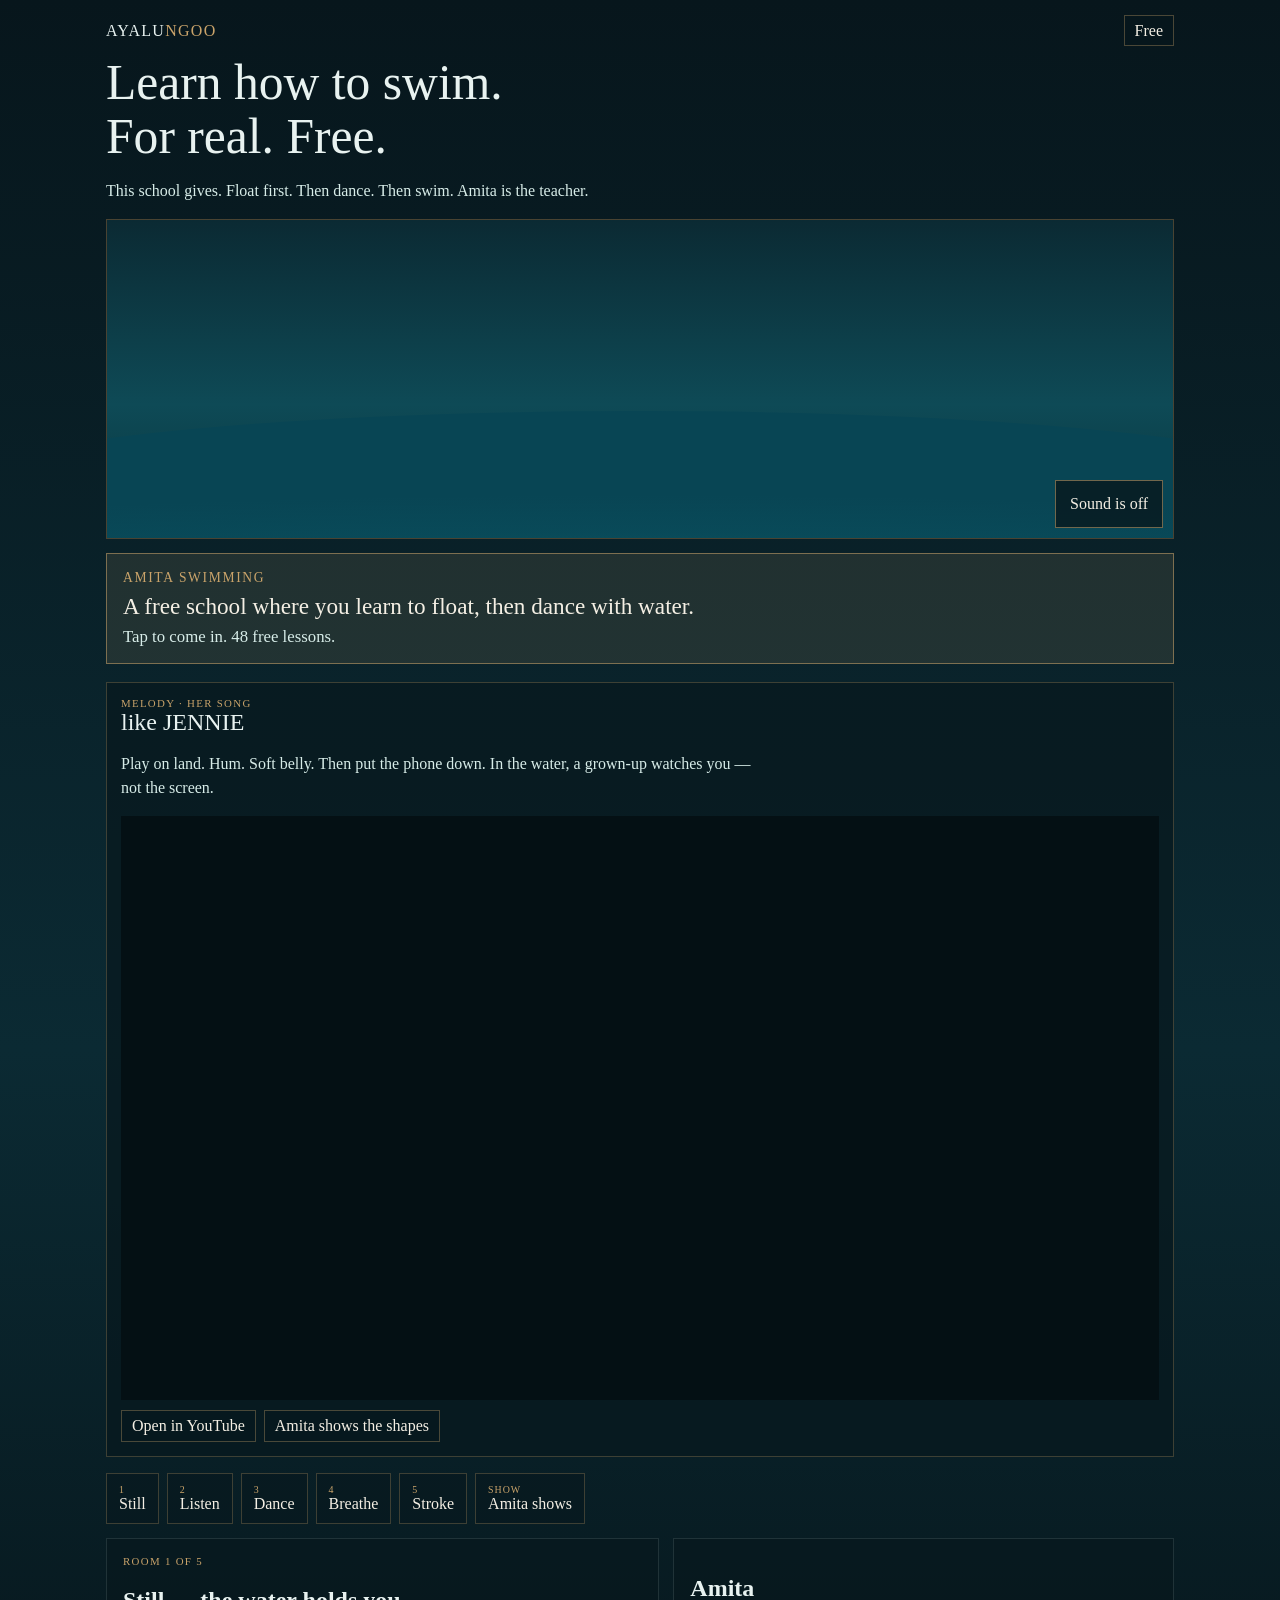
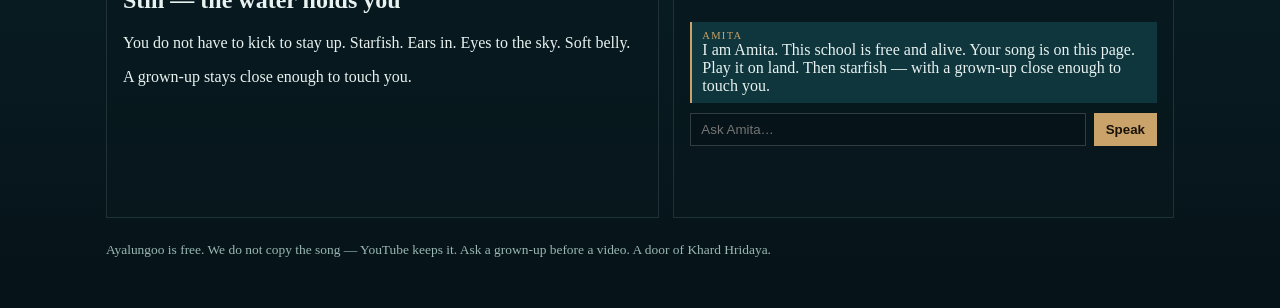
==== index.html @ 4a61bd96 "Add Amita Swimming, a free 48-lesson school. The home page stays the door into the living school and" ====
<!DOCTYPE html>
<html lang="en">
<head>
  <meta charset="utf-8" />
  <meta name="viewport" content="width=device-width, initial-scale=1" />
  <title>Ayalungoo — free living school</title>
  <meta name="description" content="Free swimming school. Float first. Play your song. Amita is the teacher." />
  <meta name="theme-color" content="#07161c" />
  <link rel="manifest" href="/manifest.json" />
  <link rel="icon" href="/icon.svg" type="image/svg+xml" />
  <style>
    :root { --deep:#07161c; --foam:#d7ece8; --cream:#f4efe4; --gold:#c9a36a; --ink:#e8f2f0; --muted:#9bb8b4; }
    * { box-sizing: border-box; } html,body{margin:0;}
    body{font-family:Georgia,serif;color:var(--ink);background:linear-gradient(180deg,#07161c,#0b2a33 55%,#061318);}
    .wrap{max-width:1100px;margin:0 auto;padding:22px 16px 48px;}
    header{display:flex;justify-content:space-between;gap:12px;flex-wrap:wrap;margin-bottom:16px;}
    .mark{letter-spacing:.08em;text-transform:uppercase;} .mark span{color:var(--gold);}
    .chip{border:1px solid rgba(201,163,106,.35);background:rgba(7,22,28,.5);color:var(--cream);padding:6px 10px;}
    h1{font-weight:500;font-size:clamp(1.8rem,5vw,3.1rem);line-height:1.08;margin:0 0 8px;}
    .lede,.note{color:var(--foam);line-height:1.5;max-width:40rem;}
    .hero{position:relative;min-height:220px;height:46vw;max-height:320px;margin:14px 0;overflow:hidden;border:1px solid rgba(201,163,106,.35);background:#041014;}
    .hero video{position:absolute;inset:0;width:100%;height:100%;object-fit:cover;z-index:1;opacity:0;}
    .hero video.is-ready{opacity:1;}
    .hero-art{position:absolute;inset:0;z-index:0;}
    .hero-sky{position:absolute;inset:0;background:linear-gradient(180deg,#0b2a33 0%,#0e4a56 58%,#08343c 100%);}
    .hero-wave{position:absolute;left:-15%;right:-15%;bottom:-8%;height:48%;background:radial-gradient(120% 90% at 50% 120%,#0e6a78 0%,#084554 72%);border-radius:50% 50% 0 0;animation:swell 7s ease-in-out infinite;}
    .hero-wave-2{height:34%;bottom:-14%;opacity:.65;animation-duration:9s;animation-direction:reverse;}
    @keyframes swell{50%{transform:translateY(10px);}}
    .hero button{position:absolute;z-index:2;right:10px;bottom:10px;min-height:48px;background:rgba(7,22,28,.78);color:var(--cream);border:1px solid rgba(201,163,106,.55);padding:10px 14px;font:inherit;font-size:1rem;cursor:pointer;}
    .door{display:block;text-decoration:none;border:1px solid rgba(201,163,106,.55);background:rgba(201,163,106,.12);color:var(--cream);padding:16px;margin:0 0 18px;}
    .door small{display:block;color:var(--gold);letter-spacing:.12em;text-transform:uppercase;font-size:.85rem;}
    .door .purpose-line{display:block;color:var(--cream);font-size:1.45rem;line-height:1.25;margin:6px 0;}
    .door #door-progress{display:block;color:var(--foam);font-size:1.05rem;}
    .melody{background:rgba(8,24,30,.72);border:1px solid rgba(201,163,106,.28);padding:14px;margin:16px 0;}
    .melody h2{margin:0 0 6px;font-weight:500;}
    .where{color:var(--gold);letter-spacing:.12em;text-transform:uppercase;font-size:.68rem;}
    .frame{position:relative;padding-top:56.25%;background:#041014;margin:10px 0;}
    .frame iframe{position:absolute;inset:0;width:100%;height:100%;border:0;}
    .row{display:flex;gap:8px;flex-wrap:wrap;margin-top:8px;}
    a.chip{text-decoration:none;}
    .path{display:flex;flex-wrap:wrap;gap:8px;margin:14px 0;}
    .stone{border:1px solid rgba(201,163,106,.28);background:rgba(7,22,28,.45);color:var(--cream);padding:10px 12px;text-decoration:none;}
    .stone small{display:block;color:var(--gold);font-size:.62rem;letter-spacing:.1em;text-transform:uppercase;}
    .stage{display:grid;grid-template-columns:1.05fr .95fr;gap:14px;}
    .lesson,.chat{background:rgba(8,24,30,.72);border:1px solid rgba(215,236,232,.12);padding:16px;min-height:280px;}
    .log{max-height:240px;overflow:auto;display:flex;flex-direction:column;gap:8px;}
    .bubble{padding:8px 10px;} .amita{background:rgba(26,90,99,.45);border-left:2px solid var(--gold);}
    .who{display:block;color:var(--gold);font-size:.66rem;letter-spacing:.12em;text-transform:uppercase;}
    form.ask{display:flex;gap:8px;margin-top:10px;}
    input{flex:1;background:#061318;border:1px solid rgba(215,236,232,.2);color:var(--cream);padding:8px 10px;}
    button.go{background:var(--gold);color:#1a1208;border:0;padding:8px 12px;font-weight:600;cursor:pointer;}
    footer{margin-top:22px;color:var(--muted);font-size:.84rem;line-height:1.5;}
    @media(max-width:860px){.stage{grid-template-columns:1fr;}}
    @media(prefers-reduced-motion:reduce){.hero-wave{animation:none;}}
  </style>
</head>
<body>
  <div class="wrap">
    <header>
      <div class="mark">Ayalu<span>ngoo</span></div>
      <div><span class="chip">Free</span></div>
    </header>
    <h1>Learn how to swim.<br>For real. Free.</h1>
    <p class="lede">This school gives. Float first. Then dance. Then swim. Amita is the teacher.</p>

    <section class="hero" aria-label="Quiet water">
      <!-- No video file is in the site yet. Later, set src on #hero-video to a local file. It starts muted. The button turns sound on and off. -->
      <video id="hero-video" muted playsinline preload="none" loop></video>
      <div class="hero-art" aria-hidden="true">
        <div class="hero-sky"></div>
        <div class="hero-wave"></div>
        <div class="hero-wave hero-wave-2"></div>
      </div>
      <button type="button" id="hero-sound" aria-pressed="false" aria-controls="hero-video">Sound is off</button>
    </section>

    <a class="door" href="/swimming/">
      <small>Amita Swimming</small>
      <span class="purpose-line">A free school where you learn to float, then dance with water.</span>
      <span id="door-progress">Tap to come in. 48 free lessons.</span>
    </a>

    <section class="melody" id="melody">
      <div class="where">Melody · her song</div>
      <h2>like JENNIE</h2>
      <p class="note">Play on land. Hum. Soft belly. Then put the phone down. In the water, a grown-up watches you — not the screen.</p>
      <div class="frame">
        <iframe
          src="https://www.youtube-nocookie.com/embed/XD00TJ-6WSw?rel=0"
          title="like JENNIE — official live, on Ayalungoo Melody"
          allow="accelerometer; clipboard-write; encrypted-media; gyroscope; picture-in-picture; web-share"
          allowfullscreen
          referrerpolicy="strict-origin-when-cross-origin"></iframe>
      </div>
      <div class="row">
        <a class="chip" href="https://youtu.be/XD00TJ-6WSw" target="_blank" rel="noopener">Open in YouTube</a>
        <a class="chip" href="/amita-show.html">Amita shows the shapes</a>
      </div>
    </section>

    <div class="path">
      <a class="stone" href="#still"><small>1</small>Still</a>
      <a class="stone" href="#listen"><small>2</small>Listen</a>
      <a class="stone" href="#dance"><small>3</small>Dance</a>
      <a class="stone" href="#breathe"><small>4</small>Breathe</a>
      <a class="stone" href="#stroke"><small>5</small>Stroke</a>
      <a class="stone" href="/amita-show.html"><small>Show</small>Amita shows</a>
    </div>

    <div class="stage">
      <section class="lesson" id="still">
        <div class="where">Room 1 of 5</div>
        <h2>Still — the water holds you</h2>
        <p>You do not have to kick to stay up. Starfish. Ears in. Eyes to the sky. Soft belly.</p>
        <p>A grown-up stays close enough to touch you.</p>
      </section>
      <section class="chat">
        <h2>Amita</h2>
        <div class="log" id="log"></div>
        <form class="ask" id="form">
          <input id="q" autocomplete="off" placeholder="Ask Amita…" />
          <button class="go" type="submit">Speak</button>
        </form>
      </section>
    </div>
    <footer>Ayalungoo is free. We do not copy the song — YouTube keeps it. Ask a grown-up before a video. A door of Khard Hridaya.</footer>
  </div>
  <script>
    function add(who, text){
      const d=document.createElement('div');
      d.className='bubble amita';
      d.innerHTML='<span class="who">'+who+'</span>'+text;
      document.getElementById('log').appendChild(d);
    }
    add('Amita','I am Amita. This school is free and alive.\n\nYour song is on this page. Play it on land.\nThen starfish — with a grown-up close enough to touch you.');
    document.getElementById('form').addEventListener('submit',function(e){
      e.preventDefault();
      const v=document.getElementById('q').value.trim().toLowerCase();
      if(!v) return;
      document.getElementById('q').value='';
      let a='The water can hold you. Ask about starfish, bubbles, or your song.';
      if(/song|jennie|music|melody|play/.test(v)) a='Your song is above. Play it on land. Then put the phone down.';
      if(/float|starfish/.test(v)) a='Starfish. Ears in. Eyes to the sky. Soft belly. You do not kick to stay up.';
      if(/safety|alone/.test(v)) a='Ask first. Grown-up close enough to touch you. Never alone.';
      if(/breath|bubble/.test(v)) a='Bubbles out. Air in. Never hold until.';
      if(/school|lesson|amita swimming/.test(v)) a='Open Amita Swimming on this page. It is free. Start with bubbles, then float. A grown-up stays with you.';
      add('Amita',a);
    });
    (function(){
      var video=document.getElementById('hero-video');
      var button=document.getElementById('hero-sound');
      video.muted=true;
      video.defaultMuted=true;
      function paint(){
        var on=!video.muted;
        button.setAttribute('aria-pressed', on ? 'true' : 'false');
        button.textContent=on ? 'Sound is on' : 'Sound is off';
      }
      video.addEventListener('loadeddata', function(){
        video.classList.add('is-ready');
      });
      button.addEventListener('click', function(){
        video.muted=!video.muted;
        paint();
        if(!video.muted && video.currentSrc) video.play().catch(function(){});
      });
      paint();
      var line=document.getElementById('door-progress');
      try{
        var saved=JSON.parse(localStorage.getItem('ayalungoo-swimming')||'{}');
        var n=0;
        if(saved.done) Object.keys(saved.done).forEach(function(key){ if(saved.done[key]) n+=1; });
        if(saved.lastTitle) line.textContent='Pick up where you stopped: '+saved.lastTitle+'. '+n+' of 48 saved on this phone.';
      }catch(err){}
      if('serviceWorker' in navigator){
        window.addEventListener('load', function(){
          navigator.serviceWorker.register('/sw.js').catch(function(){});
        });
      }
    })();
  </script>
</body>
</html>
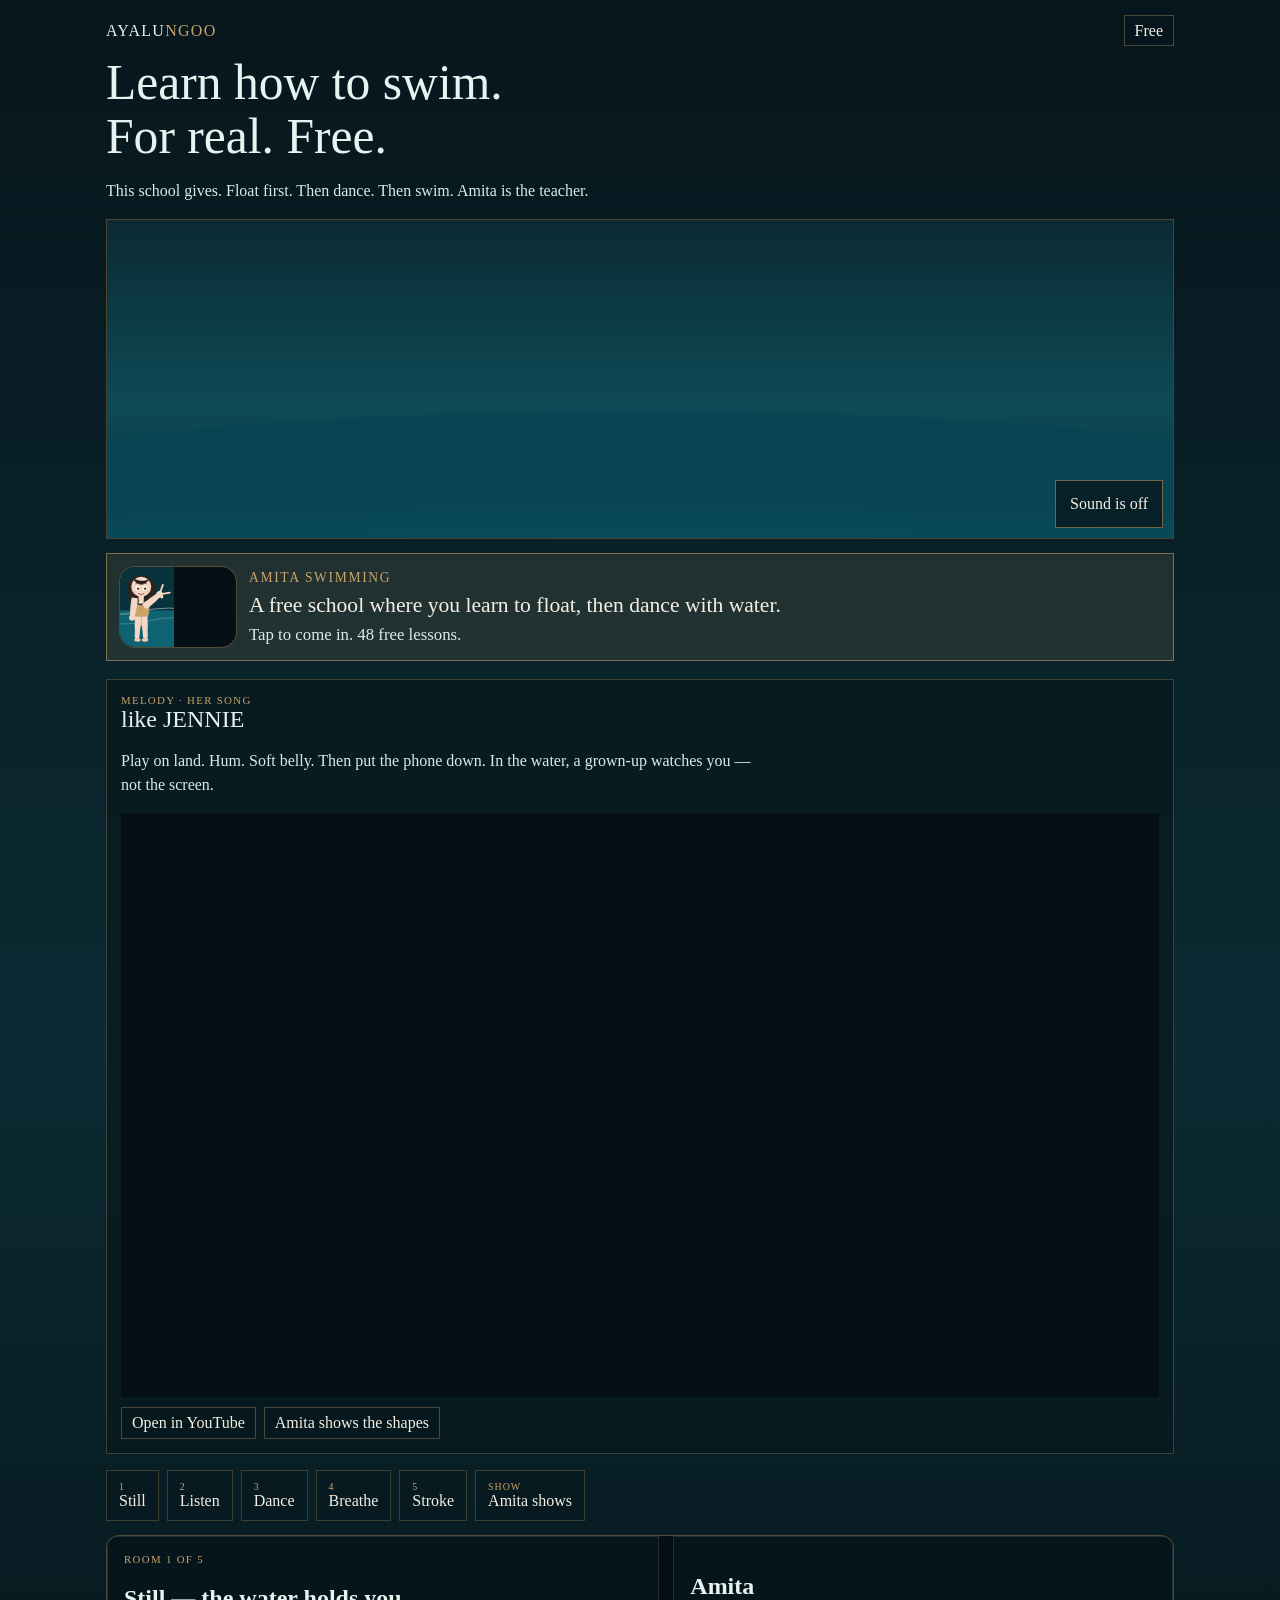
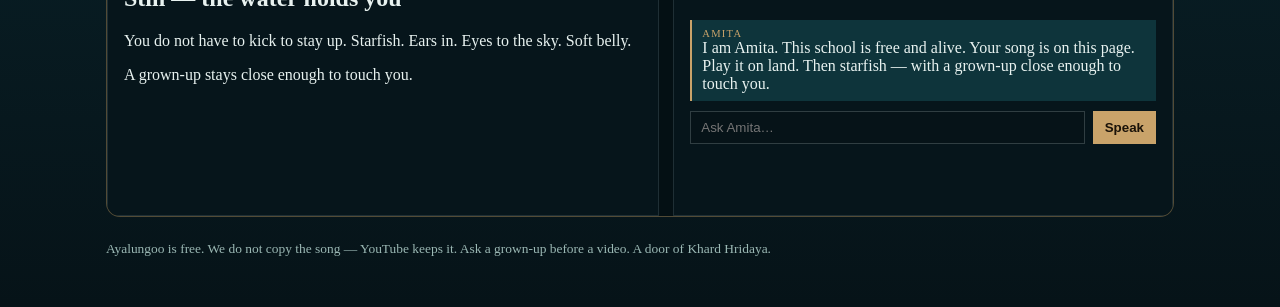
==== commit 7023250b: "Draw one softer Amita on the door and in every lesson. The school door, the school page, and all 48 " ====
--- a/index.html
+++ b/index.html
@@ -7,6 +7,7 @@
   <meta name="description" content="Free swimming school. Float first. Play your song. Amita is the teacher." />
   <meta name="theme-color" content="#07161c" />
   <link rel="manifest" href="/manifest.json" />
+  <link rel="stylesheet" href="/swimming/amita.css" />
   <link rel="icon" href="/icon.svg" type="image/svg+xml" />
   <style>
     :root { --deep:#07161c; --foam:#d7ece8; --cream:#f4efe4; --gold:#c9a36a; --ink:#e8f2f0; --muted:#9bb8b4; }
@@ -27,9 +28,11 @@
     .hero-wave-2{height:34%;bottom:-14%;opacity:.65;animation-duration:9s;animation-direction:reverse;}
     @keyframes swell{50%{transform:translateY(10px);}}
     .hero button{position:absolute;z-index:2;right:10px;bottom:10px;min-height:48px;background:rgba(7,22,28,.78);color:var(--cream);border:1px solid rgba(201,163,106,.55);padding:10px 14px;font:inherit;font-size:1rem;cursor:pointer;}
-    .door{display:block;text-decoration:none;border:1px solid rgba(201,163,106,.55);background:rgba(201,163,106,.12);color:var(--cream);padding:16px;margin:0 0 18px;}
+    .door{display:flex;align-items:center;gap:12px;text-decoration:none;border:1px solid rgba(201,163,106,.55);background:rgba(201,163,106,.12);color:var(--cream);padding:12px;margin:0 0 18px;}
+    .door-amita{width:118px;flex:none;border-radius:16px;overflow:hidden;}
+    .door-copy{min-width:0;}
     .door small{display:block;color:var(--gold);letter-spacing:.12em;text-transform:uppercase;font-size:.85rem;}
-    .door .purpose-line{display:block;color:var(--cream);font-size:1.45rem;line-height:1.25;margin:6px 0;}
+    .door .purpose-line{display:block;color:var(--cream);font-size:1.35rem;line-height:1.25;margin:6px 0;}
     .door #door-progress{display:block;color:var(--foam);font-size:1.05rem;}
     .melody{background:rgba(8,24,30,.72);border:1px solid rgba(201,163,106,.28);padding:14px;margin:16px 0;}
     .melody h2{margin:0 0 6px;font-weight:500;}
@@ -75,9 +78,12 @@
     </section>
 
     <a class="door" href="/swimming/">
-      <small>Amita Swimming</small>
-      <span class="purpose-line">A free school where you learn to float, then dance with water.</span>
-      <span id="door-progress">Tap to come in. 48 free lessons.</span>
+      <div class="stage door-amita" id="door-amita" aria-hidden="true"></div>
+      <span class="door-copy">
+        <small>Amita Swimming</small>
+        <span class="purpose-line">A free school where you learn to float, then dance with water.</span>
+        <span id="door-progress">Tap to come in. 48 free lessons.</span>
+      </span>
     </a>
 
     <section class="melody" id="melody">
@@ -125,6 +131,7 @@
     </div>
     <footer>Ayalungoo is free. We do not copy the song — YouTube keeps it. Ask a grown-up before a video. A door of Khard Hridaya.</footer>
   </div>
+  <script src="/swimming/amita.js"></script>
   <script>
     function add(who, text){
       const d=document.createElement('div');
@@ -165,6 +172,9 @@
         if(!video.muted && video.currentSrc) video.play().catch(function(){});
       });
       paint();
+      if (window.mountAmita) {
+        window.mountAmita(document.getElementById('door-amita'), 'hello', 'Amita says hello', { portrait: true });
+      }
       var line=document.getElementById('door-progress');
       try{
         var saved=JSON.parse(localStorage.getItem('ayalungoo-swimming')||'{}');
--- a/swimming/amita.css
+++ b/swimming/amita.css
@@ -0,0 +1,90 @@
+.stage {
+  background: #041014;
+  border: 1px solid rgba(201, 163, 106, .4);
+  border-radius: 14px;
+  overflow: hidden;
+}
+.stage svg { width: 100%; height: auto; display: block; }
+.girl-pos { transform-box: view-box; transform-origin: 0 0; }
+.scene .sky { fill: #08323c; }
+.scene .water-fill { fill: #0e6272; }
+.scene[data-water="river"] .sky { fill: #102e28; }
+.scene[data-water="river"] .water-fill { fill: #1d6a52; }
+.scene[data-water="lake"] .sky { fill: #0c3340; }
+.scene[data-water="lake"] .water-fill { fill: #14748a; }
+.scene[data-water="ocean"] .sky { fill: #082433; }
+.scene[data-water="ocean"] .water-fill { fill: #0a5684; }
+.wave-line {
+  fill: none;
+  stroke: #d7ece8;
+  stroke-opacity: .55;
+  stroke-width: 2;
+  animation: wave-slide 5s linear infinite;
+}
+.wave-b { stroke-opacity: .28; animation-duration: 7s; }
+.scene[data-water="ocean"] .wave-line { stroke-width: 3; animation-duration: 3.2s; }
+.tag, .where-label, .rip text {
+  fill: #c9a36a;
+  font-family: Georgia, serif;
+  font-size: 16px;
+}
+.where-label { fill: #d7ece8; }
+.shore path { fill: #cbb892; }
+.wall rect { fill: #d7ece8; }
+.wall-deep { fill: #07161c; }
+.downstream path, .rip path { fill: #c9a36a; stroke: #c9a36a; stroke-width: 3; stroke-linecap: round; }
+.foam circle { fill: #f4efe4; opacity: .85; }
+.stick line { stroke: #cbb892; stroke-width: 5; stroke-linecap: round; }
+.ring circle { fill: none; stroke: #c9a36a; stroke-width: 4; }
+.friends circle { fill: #f4efe4; }
+.friends rect { fill: #9bb8b4; }
+.board-lie ellipse, .board-stand ellipse { fill: #f4efe4; }
+.board-core { fill: #e4d3ae; }
+.bubbles circle { fill: #f4efe4; }
+.hair-back, .hair-lock, .bangs, .hair-cap { fill: #2a241f; }
+.bangs { fill: #231e1a; }
+.skin, .limb-shape, .neck { fill: #f6d7c3; }
+.suit { fill: #c9a36a; }
+.suit-neck { fill: none; stroke: #f4efe4; stroke-width: 1.3; stroke-linecap: round; }
+.eye-soft { fill: #fffaf6; }
+.eye { fill: #2a241f; }
+.eye-shine { fill: #fff; }
+.blush { fill: #e7a48a; opacity: .5; }
+.smile, .brow { fill: none; stroke: #8a5a48; stroke-linecap: round; }
+.smile { stroke-width: 1.7; }
+.brow { stroke-width: 1.2; }
+.foot { fill: #f3c9b0; }
+.finger { fill: none; stroke: #f6d7c3; stroke-width: 3.1; stroke-linecap: round; }
+.hair-cap, .hand-peace { display: none; }
+.show-peace .arm-r .hand-peace { display: block; }
+.show-peace .arm-r .hand-plain { display: none; }
+.scene.face-down .face { display: none; }
+.scene.face-down .hair-cap { display: block; }
+.scene.face-down .bangs { display: none; }
+.shore, .wall, .downstream, .rip, .foam, .stick, .ring, .friends,
+.board-lie, .board-stand, .bubbles { display: none; }
+.show-shore .shore,
+.show-wall .wall,
+.show-downstream .downstream,
+.show-rip .rip,
+.show-foam .foam,
+.show-stick .stick,
+.show-ring .ring,
+.show-friends .friends,
+.show-board-lie .board-lie,
+.show-board-stand .board-stand,
+.show-bubbles .bubbles { display: block; }
+.b1 { animation: bubble-rise 1.8s ease-in infinite; }
+.b2 { animation: bubble-rise 2.1s ease-in infinite .4s; }
+.b3 { animation: bubble-rise 1.6s ease-in infinite .8s; }
+@keyframes wave-slide {
+  from { transform: translateX(0); }
+  to { transform: translateX(-80px); }
+}
+@keyframes bubble-rise {
+  from { transform: translate(0, 6px); opacity: .95; }
+  to { transform: translate(3px, -26px); opacity: 0; }
+}
+@media (prefers-reduced-motion: reduce) {
+  .scene, .scene * { animation: none !important; }
+}
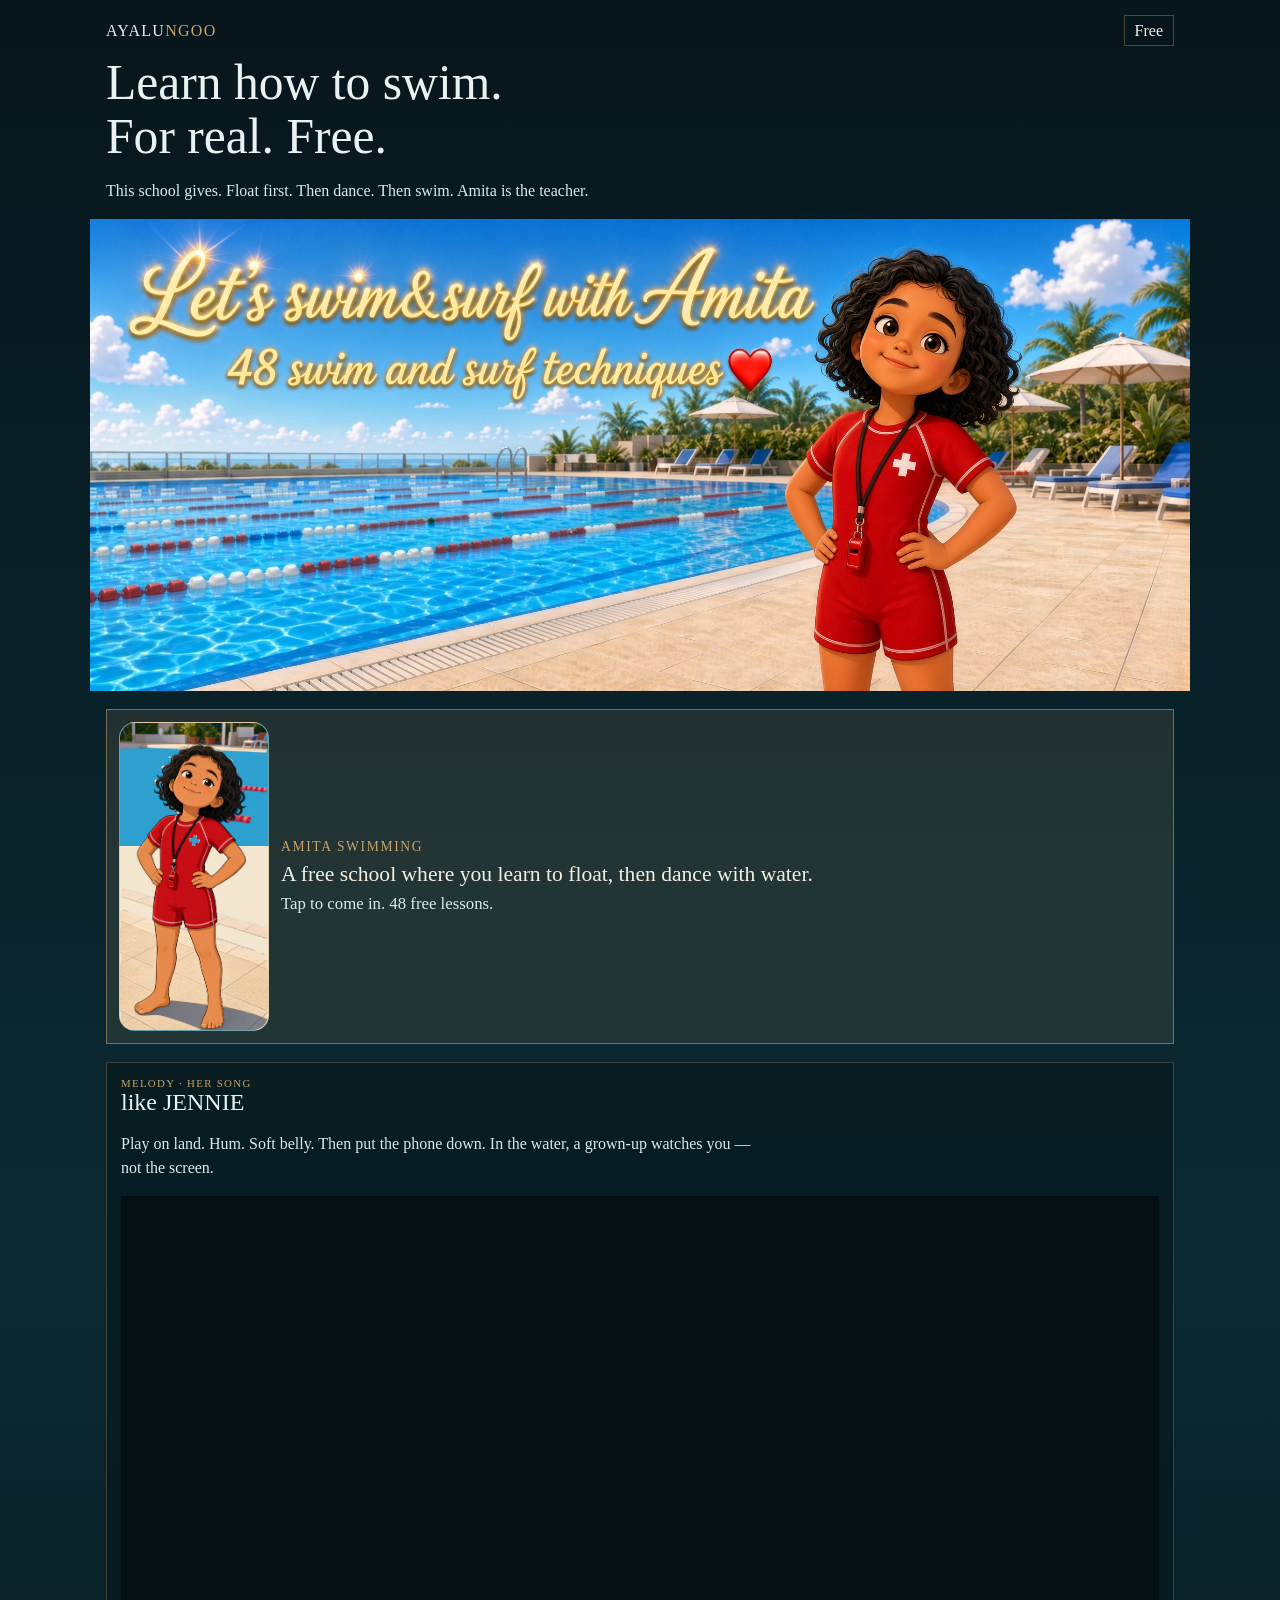
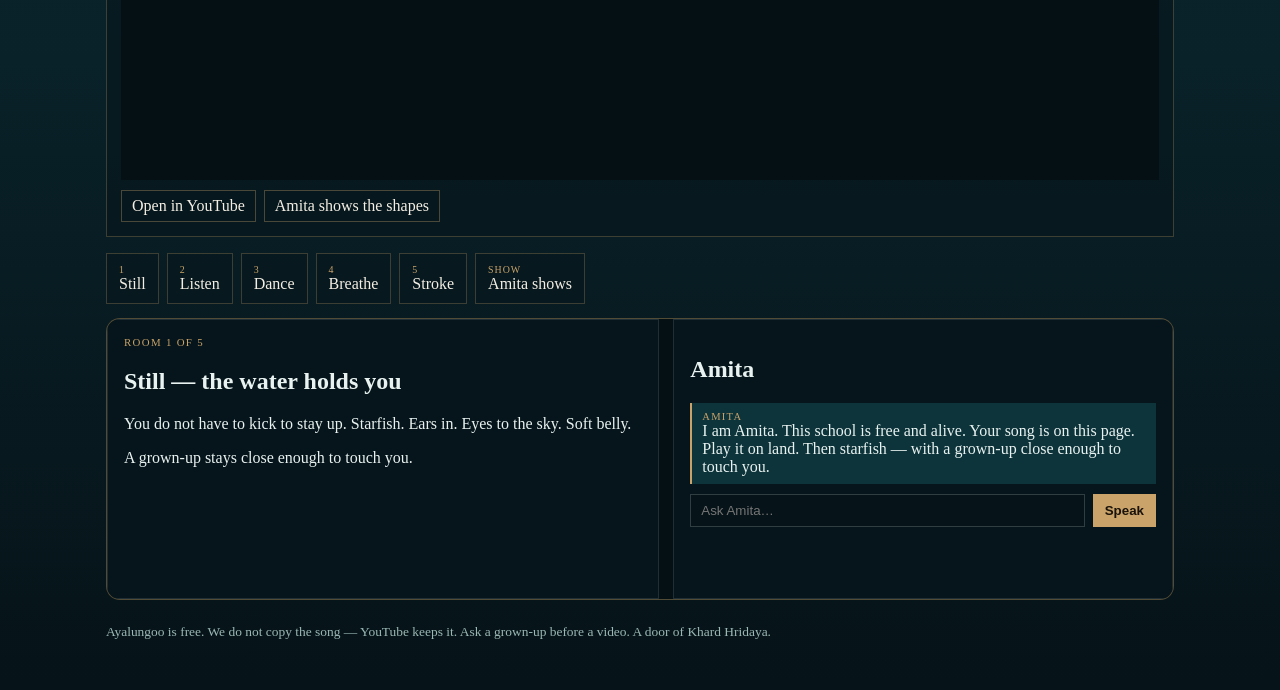
==== commit 66ca366e: "Use the finished Amita illustration and the swim-and-surf banner. The home hero is the full banner, " ====
--- a/index.html
+++ b/index.html
@@ -19,17 +19,10 @@
     .chip{border:1px solid rgba(201,163,106,.35);background:rgba(7,22,28,.5);color:var(--cream);padding:6px 10px;}
     h1{font-weight:500;font-size:clamp(1.8rem,5vw,3.1rem);line-height:1.08;margin:0 0 8px;}
     .lede,.note{color:var(--foam);line-height:1.5;max-width:40rem;}
-    .hero{position:relative;min-height:220px;height:46vw;max-height:320px;margin:14px 0;overflow:hidden;border:1px solid rgba(201,163,106,.35);background:#041014;}
-    .hero video{position:absolute;inset:0;width:100%;height:100%;object-fit:cover;z-index:1;opacity:0;}
-    .hero video.is-ready{opacity:1;}
-    .hero-art{position:absolute;inset:0;z-index:0;}
-    .hero-sky{position:absolute;inset:0;background:linear-gradient(180deg,#0b2a33 0%,#0e4a56 58%,#08343c 100%);}
-    .hero-wave{position:absolute;left:-15%;right:-15%;bottom:-8%;height:48%;background:radial-gradient(120% 90% at 50% 120%,#0e6a78 0%,#084554 72%);border-radius:50% 50% 0 0;animation:swell 7s ease-in-out infinite;}
-    .hero-wave-2{height:34%;bottom:-14%;opacity:.65;animation-duration:9s;animation-direction:reverse;}
-    @keyframes swell{50%{transform:translateY(10px);}}
-    .hero button{position:absolute;z-index:2;right:10px;bottom:10px;min-height:48px;background:rgba(7,22,28,.78);color:var(--cream);border:1px solid rgba(201,163,106,.55);padding:10px 14px;font:inherit;font-size:1rem;cursor:pointer;}
+    .hero{margin:14px -16px 18px;background:#7ec8ea;}
+    .hero-banner{display:block;width:100%;height:auto;}
     .door{display:flex;align-items:center;gap:12px;text-decoration:none;border:1px solid rgba(201,163,106,.55);background:rgba(201,163,106,.12);color:var(--cream);padding:12px;margin:0 0 18px;}
-    .door-amita{width:118px;flex:none;border-radius:16px;overflow:hidden;}
+    .door-amita{width:150px;flex:none;border-radius:16px;overflow:hidden;}
     .door-copy{min-width:0;}
     .door small{display:block;color:var(--gold);letter-spacing:.12em;text-transform:uppercase;font-size:.85rem;}
     .door .purpose-line{display:block;color:var(--cream);font-size:1.35rem;line-height:1.25;margin:6px 0;}
@@ -54,7 +47,6 @@
     button.go{background:var(--gold);color:#1a1208;border:0;padding:8px 12px;font-weight:600;cursor:pointer;}
     footer{margin-top:22px;color:var(--muted);font-size:.84rem;line-height:1.5;}
     @media(max-width:860px){.stage{grid-template-columns:1fr;}}
-    @media(prefers-reduced-motion:reduce){.hero-wave{animation:none;}}
   </style>
 </head>
 <body>
@@ -66,19 +58,12 @@
     <h1>Learn how to swim.<br>For real. Free.</h1>
     <p class="lede">This school gives. Float first. Then dance. Then swim. Amita is the teacher.</p>
 
-    <section class="hero" aria-label="Quiet water">
-      <!-- No video file is in the site yet. Later, set src on #hero-video to a local file. It starts muted. The button turns sound on and off. -->
-      <video id="hero-video" muted playsinline preload="none" loop></video>
-      <div class="hero-art" aria-hidden="true">
-        <div class="hero-sky"></div>
-        <div class="hero-wave"></div>
-        <div class="hero-wave hero-wave-2"></div>
-      </div>
-      <button type="button" id="hero-sound" aria-pressed="false" aria-controls="hero-video">Sound is off</button>
+    <section class="hero">
+      <img class="hero-banner" src="/swimming/hero-banner.jpg" alt="Let's swim &amp; surf with Amita. 48 swim and surf techniques.">
     </section>
 
     <a class="door" href="/swimming/">
-      <div class="stage door-amita" id="door-amita" aria-hidden="true"></div>
+      <div class="stage door-amita" id="door-amita"></div>
       <span class="door-copy">
         <small>Amita Swimming</small>
         <span class="purpose-line">A free school where you learn to float, then dance with water.</span>
@@ -154,24 +139,6 @@
       add('Amita',a);
     });
     (function(){
-      var video=document.getElementById('hero-video');
-      var button=document.getElementById('hero-sound');
-      video.muted=true;
-      video.defaultMuted=true;
-      function paint(){
-        var on=!video.muted;
-        button.setAttribute('aria-pressed', on ? 'true' : 'false');
-        button.textContent=on ? 'Sound is on' : 'Sound is off';
-      }
-      video.addEventListener('loadeddata', function(){
-        video.classList.add('is-ready');
-      });
-      button.addEventListener('click', function(){
-        video.muted=!video.muted;
-        paint();
-        if(!video.muted && video.currentSrc) video.play().catch(function(){});
-      });
-      paint();
       if (window.mountAmita) {
         window.mountAmita(document.getElementById('door-amita'), 'hello', 'Amita says hello', { portrait: true });
       }
--- a/swimming/amita.css
+++ b/swimming/amita.css
@@ -5,6 +5,22 @@
   overflow: hidden;
 }
 .stage svg { width: 100%; height: auto; display: block; }
+.amita-picture { display: block; width: 100%; height: auto; }
+.door-amita.stage, .teacher-frame.stage {
+  display: block;
+  background: linear-gradient(180deg, #2ea0d0 0 40%, #f3e6cf 40% 100%);
+}
+#stage {
+  display: flex;
+  justify-content: center;
+  align-items: flex-end;
+  background: linear-gradient(180deg, #2ea0d0 0 46%, #f3e6cf 46% 100%);
+}
+#stage .amita-picture {
+  width: auto;
+  max-width: 100%;
+  max-height: 70vh;
+}
 .girl-pos { transform-box: view-box; transform-origin: 0 0; }
 .scene .sky { fill: #08323c; }
 .scene .water-fill { fill: #0e6272; }
@@ -41,26 +57,34 @@
 .board-lie ellipse, .board-stand ellipse { fill: #f4efe4; }
 .board-core { fill: #e4d3ae; }
 .bubbles circle { fill: #f4efe4; }
-.hair-back, .hair-lock, .bangs, .hair-cap { fill: #2a241f; }
-.bangs { fill: #231e1a; }
-.skin, .limb-shape, .neck { fill: #f6d7c3; }
-.suit { fill: #c9a36a; }
-.suit-neck { fill: none; stroke: #f4efe4; stroke-width: 1.3; stroke-linecap: round; }
+.hair-back, .curl, .curl-front, .hair-cap { fill: #1a120e; }
+.curl-lite { fill: #2e2016; }
+.skin, .limb-shape, .neck, .foot { fill: #e88c4e; }
+.suit, .sleeve, .shorts { fill: #c81016; }
+.piping, .cuff, .cross { fill: #fff8f4; }
+.hem { fill: none; stroke: #fff8f4; stroke-width: 1.7; stroke-linecap: round; }
+.suit-neck { fill: none; stroke: #fff8f4; stroke-width: 1.5; stroke-linecap: round; }
 .eye-soft { fill: #fffaf6; }
-.eye { fill: #2a241f; }
+.iris { fill: #5c3018; }
+.eye { fill: #1a100c; }
 .eye-shine { fill: #fff; }
-.blush { fill: #e7a48a; opacity: .5; }
-.smile, .brow { fill: none; stroke: #8a5a48; stroke-linecap: round; }
-.smile { stroke-width: 1.7; }
-.brow { stroke-width: 1.2; }
-.foot { fill: #f3c9b0; }
-.finger { fill: none; stroke: #f6d7c3; stroke-width: 3.1; stroke-linecap: round; }
+.blush { fill: #d46545; opacity: .42; }
+.smile, .brow, .nose { fill: none; stroke: #6a341c; stroke-linecap: round; }
+.smile { stroke-width: 1.45; }
+.brow { stroke-width: 1.15; }
+.nose { stroke-width: 1.1; }
+.lanyard { fill: none; stroke: #1a120e; stroke-width: 1.7; stroke-linecap: round; }
+.whistle-body { fill: #e10612; }
+.whistle-top { fill: #1a120e; }
+.whistle-slot { fill: #fff8f4; }
+.finger { fill: none; stroke: #e88c4e; stroke-width: 3.1; stroke-linecap: round; }
 .hair-cap, .hand-peace { display: none; }
 .show-peace .arm-r .hand-peace { display: block; }
 .show-peace .arm-r .hand-plain { display: none; }
-.scene.face-down .face { display: none; }
+.scene.face-down .face,
+.scene.face-down .curl-front,
+.scene.face-down .front { display: none; }
 .scene.face-down .hair-cap { display: block; }
-.scene.face-down .bangs { display: none; }
 .shore, .wall, .downstream, .rip, .foam, .stick, .ring, .friends,
 .board-lie, .board-stand, .bubbles { display: none; }
 .show-shore .shore,
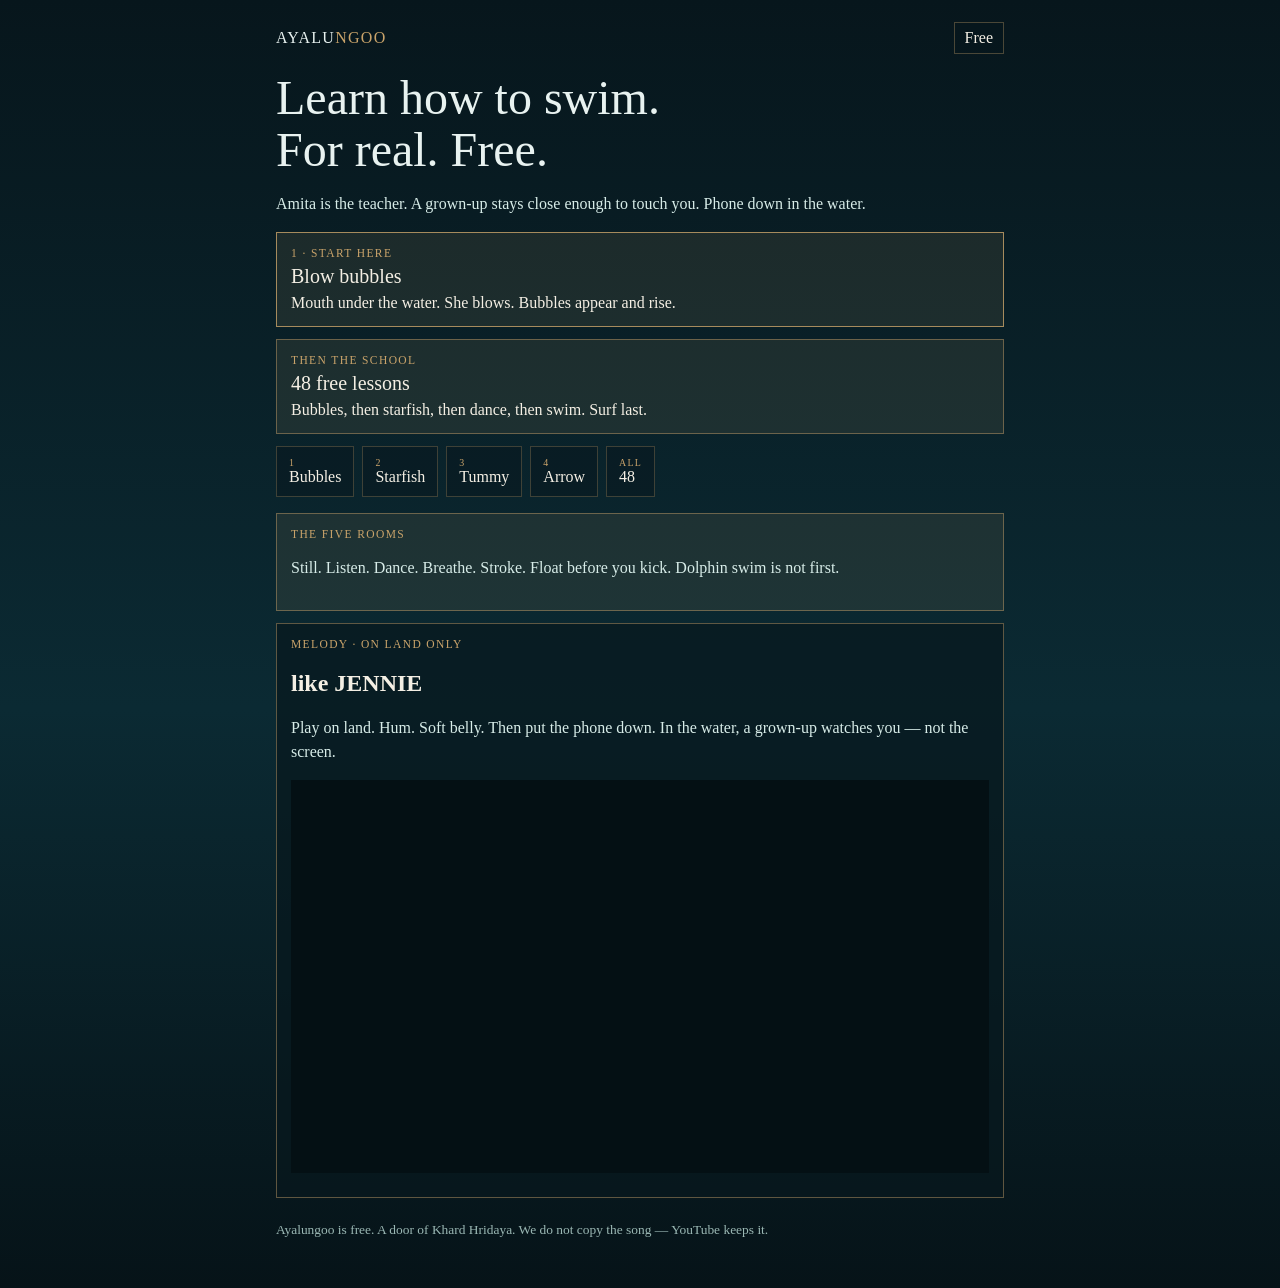
==== commit 75ab3fe2: "Organize the front page: lesson 1, then the school, song on land" ====
--- a/index.html
+++ b/index.html
@@ -4,157 +4,76 @@
   <meta charset="utf-8" />
   <meta name="viewport" content="width=device-width, initial-scale=1" />
   <title>Ayalungoo — free living school</title>
-  <meta name="description" content="Free swimming school. Float first. Play your song. Amita is the teacher." />
+  <meta name="description" content="Free swimming school. Mouth under. Bubbles. Then float. Amita is the teacher." />
   <meta name="theme-color" content="#07161c" />
   <link rel="manifest" href="/manifest.json" />
-  <link rel="stylesheet" href="/swimming/amita.css" />
   <link rel="icon" href="/icon.svg" type="image/svg+xml" />
   <style>
     :root { --deep:#07161c; --foam:#d7ece8; --cream:#f4efe4; --gold:#c9a36a; --ink:#e8f2f0; --muted:#9bb8b4; }
     * { box-sizing: border-box; } html,body{margin:0;}
     body{font-family:Georgia,serif;color:var(--ink);background:linear-gradient(180deg,#07161c,#0b2a33 55%,#061318);}
-    .wrap{max-width:1100px;margin:0 auto;padding:22px 16px 48px;}
-    header{display:flex;justify-content:space-between;gap:12px;flex-wrap:wrap;margin-bottom:16px;}
+    .wrap{max-width:760px;margin:0 auto;padding:22px 16px 48px;}
+    header{display:flex;justify-content:space-between;gap:12px;align-items:center;margin-bottom:18px;}
     .mark{letter-spacing:.08em;text-transform:uppercase;} .mark span{color:var(--gold);}
     .chip{border:1px solid rgba(201,163,106,.35);background:rgba(7,22,28,.5);color:var(--cream);padding:6px 10px;}
-    h1{font-weight:500;font-size:clamp(1.8rem,5vw,3.1rem);line-height:1.08;margin:0 0 8px;}
-    .lede,.note{color:var(--foam);line-height:1.5;max-width:40rem;}
-    .hero{margin:14px -16px 18px;background:#7ec8ea;}
-    .hero-banner{display:block;width:100%;height:auto;}
-    .door{display:flex;align-items:center;gap:12px;text-decoration:none;border:1px solid rgba(201,163,106,.55);background:rgba(201,163,106,.12);color:var(--cream);padding:12px;margin:0 0 18px;}
-    .door-amita{width:150px;flex:none;border-radius:16px;overflow:hidden;}
-    .door-copy{min-width:0;}
-    .door small{display:block;color:var(--gold);letter-spacing:.12em;text-transform:uppercase;font-size:.85rem;}
-    .door .purpose-line{display:block;color:var(--cream);font-size:1.35rem;line-height:1.25;margin:6px 0;}
-    .door #door-progress{display:block;color:var(--foam);font-size:1.05rem;}
-    .melody{background:rgba(8,24,30,.72);border:1px solid rgba(201,163,106,.28);padding:14px;margin:16px 0;}
-    .melody h2{margin:0 0 6px;font-weight:500;}
-    .where{color:var(--gold);letter-spacing:.12em;text-transform:uppercase;font-size:.68rem;}
+    h1{font-weight:500;font-size:clamp(1.8rem,5vw,3rem);line-height:1.08;margin:0 0 8px;}
+    .lede,.note{color:var(--foam);line-height:1.5;}
+    .start,.door,.room,.melody{display:block;text-decoration:none;border:1px solid rgba(201,163,106,.45);background:rgba(201,163,106,.1);color:var(--cream);padding:14px;margin:12px 0;}
+    .start{border-color:rgba(201,163,106,.8);}
+    small{display:block;color:var(--gold);letter-spacing:.12em;text-transform:uppercase;font-size:.72rem;}
+    .start strong,.door strong{display:block;font-size:1.25rem;font-weight:500;margin:6px 0;}
+    .path{display:flex;flex-wrap:wrap;gap:8px;margin:8px 0 16px;}
+    .stone{border:1px solid rgba(201,163,106,.28);background:rgba(7,22,28,.45);color:var(--cream);padding:10px 12px;text-decoration:none;}
+    .stone small{font-size:.62rem;}
+    .melody{background:rgba(8,24,30,.72);}
     .frame{position:relative;padding-top:56.25%;background:#041014;margin:10px 0;}
     .frame iframe{position:absolute;inset:0;width:100%;height:100%;border:0;}
-    .row{display:flex;gap:8px;flex-wrap:wrap;margin-top:8px;}
-    a.chip{text-decoration:none;}
-    .path{display:flex;flex-wrap:wrap;gap:8px;margin:14px 0;}
-    .stone{border:1px solid rgba(201,163,106,.28);background:rgba(7,22,28,.45);color:var(--cream);padding:10px 12px;text-decoration:none;}
-    .stone small{display:block;color:var(--gold);font-size:.62rem;letter-spacing:.1em;text-transform:uppercase;}
-    .stage{display:grid;grid-template-columns:1.05fr .95fr;gap:14px;}
-    .lesson,.chat{background:rgba(8,24,30,.72);border:1px solid rgba(215,236,232,.12);padding:16px;min-height:280px;}
-    .log{max-height:240px;overflow:auto;display:flex;flex-direction:column;gap:8px;}
-    .bubble{padding:8px 10px;} .amita{background:rgba(26,90,99,.45);border-left:2px solid var(--gold);}
-    .who{display:block;color:var(--gold);font-size:.66rem;letter-spacing:.12em;text-transform:uppercase;}
-    form.ask{display:flex;gap:8px;margin-top:10px;}
-    input{flex:1;background:#061318;border:1px solid rgba(215,236,232,.2);color:var(--cream);padding:8px 10px;}
-    button.go{background:var(--gold);color:#1a1208;border:0;padding:8px 12px;font-weight:600;cursor:pointer;}
     footer{margin-top:22px;color:var(--muted);font-size:.84rem;line-height:1.5;}
-    @media(max-width:860px){.stage{grid-template-columns:1fr;}}
   </style>
 </head>
 <body>
   <div class="wrap">
     <header>
       <div class="mark">Ayalu<span>ngoo</span></div>
-      <div><span class="chip">Free</span></div>
+      <span class="chip">Free</span>
     </header>
     <h1>Learn how to swim.<br>For real. Free.</h1>
-    <p class="lede">This school gives. Float first. Then dance. Then swim. Amita is the teacher.</p>
+    <p class="lede">Amita is the teacher. A grown-up stays close enough to touch you. Phone down in the water.</p>
 
-    <section class="hero">
-      <img class="hero-banner" src="/swimming/hero-banner.jpg" alt="Let's swim &amp; surf with Amita. 48 swim and surf techniques.">
+    <a class="start" href="/swimming/lesson.html?id=breath">
+      <small>1 · Start here</small>
+      <strong>Blow bubbles</strong>
+      Mouth under the water. She blows. Bubbles appear and rise.
+    </a>
+
+    <a class="door" href="/swimming/">
+      <small>Then the school</small>
+      <strong>48 free lessons</strong>
+      Bubbles, then starfish, then dance, then swim. Surf last.
+    </a>
+
+    <div class="path">
+      <a class="stone" href="/swimming/lesson.html?id=breath"><small>1</small>Bubbles</a>
+      <a class="stone" href="/swimming/lesson.html?id=float-back"><small>2</small>Starfish</a>
+      <a class="stone" href="/swimming/lesson.html?id=float-tummy"><small>3</small>Tummy</a>
+      <a class="stone" href="/swimming/lesson.html?id=glide"><small>4</small>Arrow</a>
+      <a class="stone" href="/swimming/"><small>All</small>48</a>
+    </div>
+
+    <section class="room">
+      <small>The five rooms</small>
+      <p class="note">Still. Listen. Dance. Breathe. Stroke. Float before you kick. Dolphin swim is not first.</p>
     </section>
 
-    <a class="door" href="/swimming/">
-      <div class="stage door-amita" id="door-amita"></div>
-      <span class="door-copy">
-        <small>Amita Swimming</small>
-        <span class="purpose-line">A free school where you learn to float, then dance with water.</span>
-        <span id="door-progress">Tap to come in. 48 free lessons.</span>
-      </span>
-    </a>
-
     <section class="melody" id="melody">
-      <div class="where">Melody · her song</div>
+      <small>Melody · on land only</small>
       <h2>like JENNIE</h2>
       <p class="note">Play on land. Hum. Soft belly. Then put the phone down. In the water, a grown-up watches you — not the screen.</p>
       <div class="frame">
-        <iframe
-          src="https://www.youtube-nocookie.com/embed/XD00TJ-6WSw?rel=0"
-          title="like JENNIE — official live, on Ayalungoo Melody"
-          allow="accelerometer; clipboard-write; encrypted-media; gyroscope; picture-in-picture; web-share"
-          allowfullscreen
-          referrerpolicy="strict-origin-when-cross-origin"></iframe>
-      </div>
-      <div class="row">
-        <a class="chip" href="https://youtu.be/XD00TJ-6WSw" target="_blank" rel="noopener">Open in YouTube</a>
-        <a class="chip" href="/amita-show.html">Amita shows the shapes</a>
+        <iframe src="https://www.youtube-nocookie.com/embed/XD00TJ-6WSw?rel=0" title="like JENNIE — official live, on Ayalungoo Melody" allow="accelerometer; clipboard-write; encrypted-media; gyroscope; picture-in-picture; web-share" allowfullscreen referrerpolicy="strict-origin-when-cross-origin"></iframe>
       </div>
     </section>
-
-    <div class="path">
-      <a class="stone" href="#still"><small>1</small>Still</a>
-      <a class="stone" href="#listen"><small>2</small>Listen</a>
-      <a class="stone" href="#dance"><small>3</small>Dance</a>
-      <a class="stone" href="#breathe"><small>4</small>Breathe</a>
-      <a class="stone" href="#stroke"><small>5</small>Stroke</a>
-      <a class="stone" href="/amita-show.html"><small>Show</small>Amita shows</a>
-    </div>
-
-    <div class="stage">
-      <section class="lesson" id="still">
-        <div class="where">Room 1 of 5</div>
-        <h2>Still — the water holds you</h2>
-        <p>You do not have to kick to stay up. Starfish. Ears in. Eyes to the sky. Soft belly.</p>
-        <p>A grown-up stays close enough to touch you.</p>
-      </section>
-      <section class="chat">
-        <h2>Amita</h2>
-        <div class="log" id="log"></div>
-        <form class="ask" id="form">
-          <input id="q" autocomplete="off" placeholder="Ask Amita…" />
-          <button class="go" type="submit">Speak</button>
-        </form>
-      </section>
-    </div>
-    <footer>Ayalungoo is free. We do not copy the song — YouTube keeps it. Ask a grown-up before a video. A door of Khard Hridaya.</footer>
+    <footer>Ayalungoo is free. A door of Khard Hridaya. We do not copy the song — YouTube keeps it.</footer>
   </div>
-  <script src="/swimming/amita.js"></script>
-  <script>
-    function add(who, text){
-      const d=document.createElement('div');
-      d.className='bubble amita';
-      d.innerHTML='<span class="who">'+who+'</span>'+text;
-      document.getElementById('log').appendChild(d);
-    }
-    add('Amita','I am Amita. This school is free and alive.\n\nYour song is on this page. Play it on land.\nThen starfish — with a grown-up close enough to touch you.');
-    document.getElementById('form').addEventListener('submit',function(e){
-      e.preventDefault();
-      const v=document.getElementById('q').value.trim().toLowerCase();
-      if(!v) return;
-      document.getElementById('q').value='';
-      let a='The water can hold you. Ask about starfish, bubbles, or your song.';
-      if(/song|jennie|music|melody|play/.test(v)) a='Your song is above. Play it on land. Then put the phone down.';
-      if(/float|starfish/.test(v)) a='Starfish. Ears in. Eyes to the sky. Soft belly. You do not kick to stay up.';
-      if(/safety|alone/.test(v)) a='Ask first. Grown-up close enough to touch you. Never alone.';
-      if(/breath|bubble/.test(v)) a='Bubbles out. Air in. Never hold until.';
-      if(/school|lesson|amita swimming/.test(v)) a='Open Amita Swimming on this page. It is free. Start with bubbles, then float. A grown-up stays with you.';
-      add('Amita',a);
-    });
-    (function(){
-      if (window.mountAmita) {
-        window.mountAmita(document.getElementById('door-amita'), 'hello', 'Amita says hello', { portrait: true });
-      }
-      var line=document.getElementById('door-progress');
-      try{
-        var saved=JSON.parse(localStorage.getItem('ayalungoo-swimming')||'{}');
-        var n=0;
-        if(saved.done) Object.keys(saved.done).forEach(function(key){ if(saved.done[key]) n+=1; });
-        if(saved.lastTitle) line.textContent='Pick up where you stopped: '+saved.lastTitle+'. '+n+' of 48 saved on this phone.';
-      }catch(err){}
-      if('serviceWorker' in navigator){
-        window.addEventListener('load', function(){
-          navigator.serviceWorker.register('/sw.js').catch(function(){});
-        });
-      }
-    })();
-  </script>
 </body>
 </html>
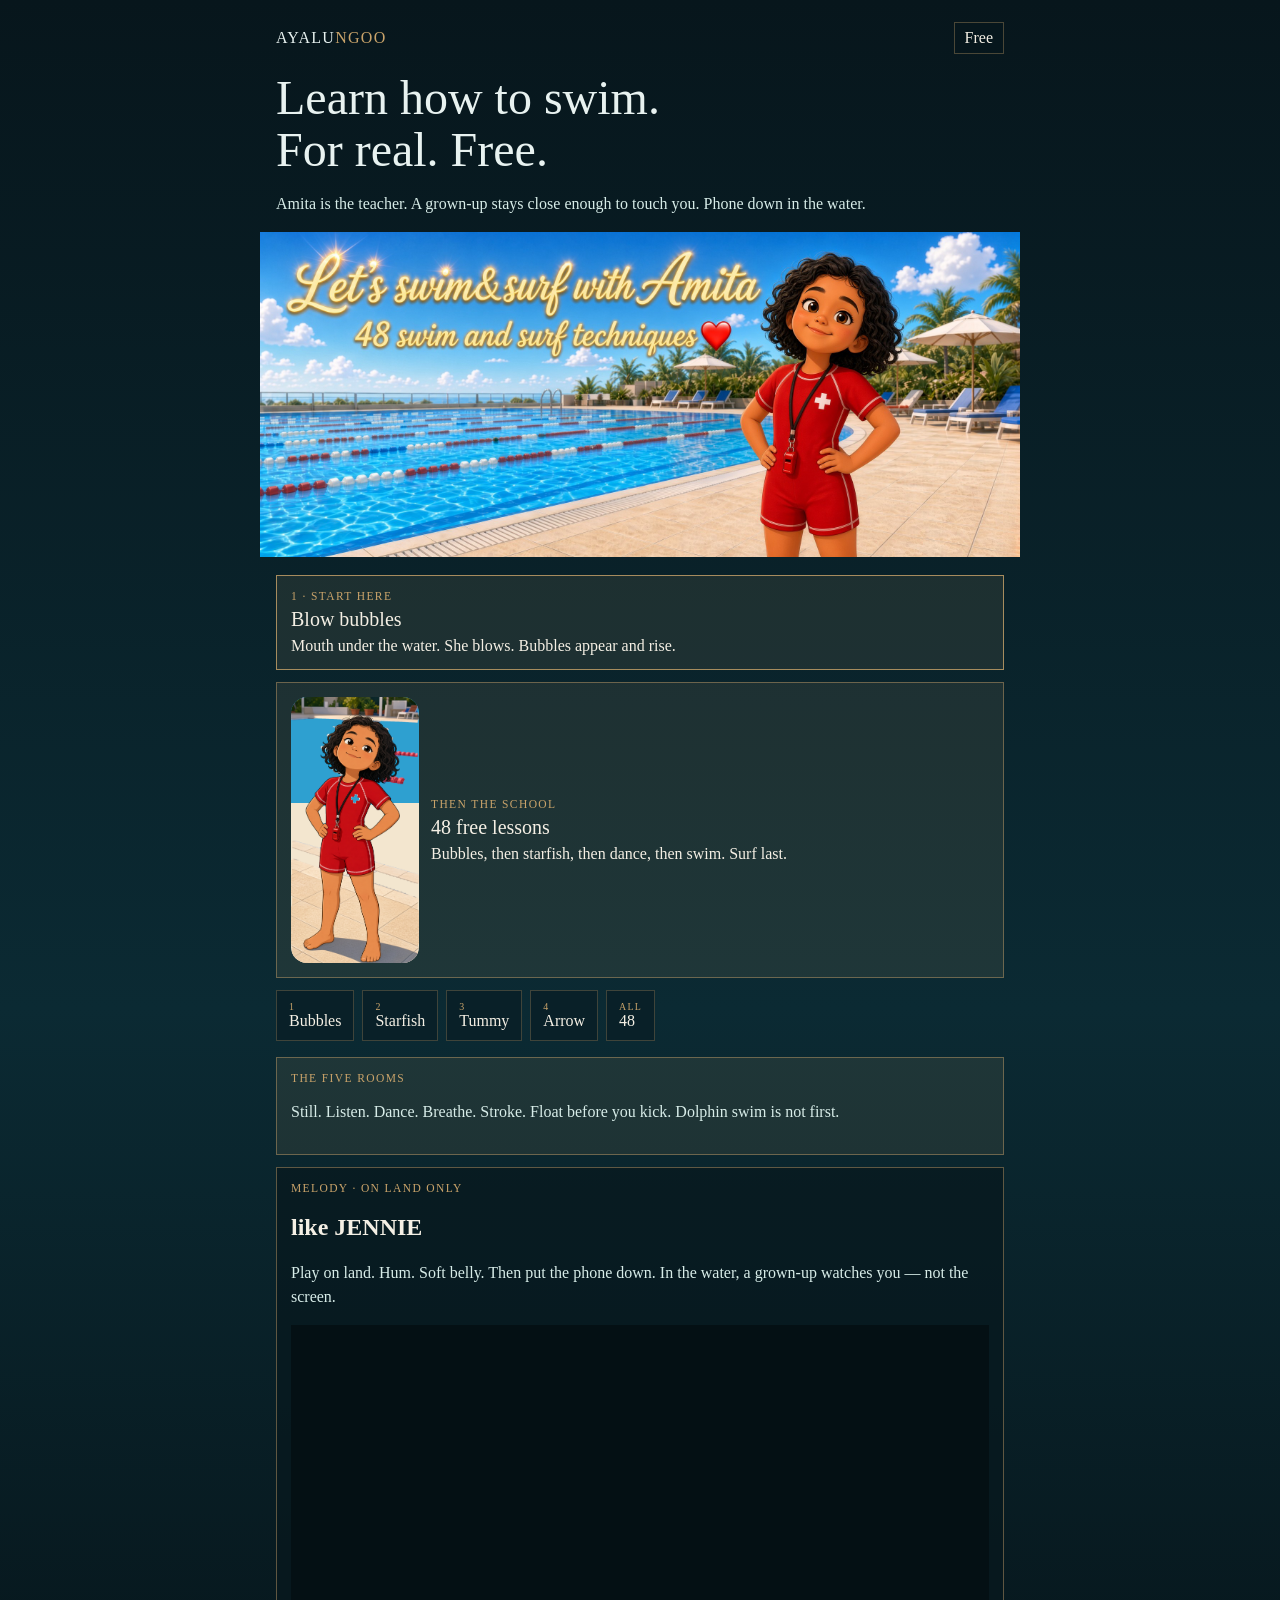
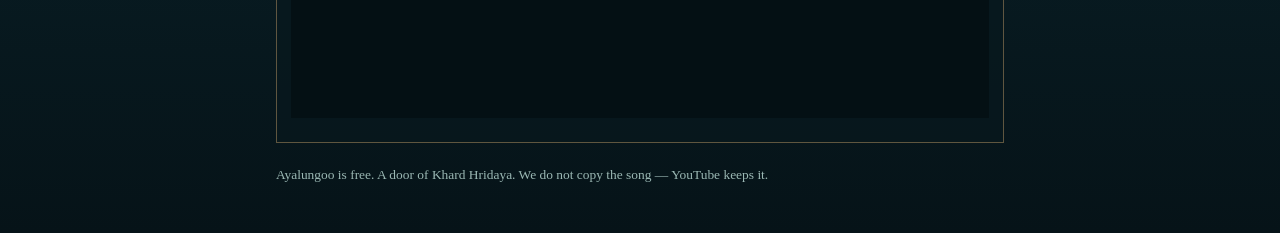
==== commit 290fd5f8: "Restore the 48 moving Amita lessons The school list was cut down to Blow bubbles, and the lesson sta" ====
--- a/index.html
+++ b/index.html
@@ -18,8 +18,13 @@
     .chip{border:1px solid rgba(201,163,106,.35);background:rgba(7,22,28,.5);color:var(--cream);padding:6px 10px;}
     h1{font-weight:500;font-size:clamp(1.8rem,5vw,3rem);line-height:1.08;margin:0 0 8px;}
     .lede,.note{color:var(--foam);line-height:1.5;}
+    .hero{margin:14px -16px 18px;background:#7ec8ea;}
+    .hero-banner{display:block;width:100%;height:auto;}
     .start,.door,.room,.melody{display:block;text-decoration:none;border:1px solid rgba(201,163,106,.45);background:rgba(201,163,106,.1);color:var(--cream);padding:14px;margin:12px 0;}
     .start{border-color:rgba(201,163,106,.8);}
+    .door{display:flex;align-items:center;gap:12px;}
+    .door-face{width:128px;height:auto;flex:none;border-radius:16px;background:linear-gradient(180deg,#2ea0d0 0 40%,#f3e6cf 40% 100%);}
+    .door-copy{min-width:0;}
     small{display:block;color:var(--gold);letter-spacing:.12em;text-transform:uppercase;font-size:.72rem;}
     .start strong,.door strong{display:block;font-size:1.25rem;font-weight:500;margin:6px 0;}
     .path{display:flex;flex-wrap:wrap;gap:8px;margin:8px 0 16px;}
@@ -40,6 +45,10 @@
     <h1>Learn how to swim.<br>For real. Free.</h1>
     <p class="lede">Amita is the teacher. A grown-up stays close enough to touch you. Phone down in the water.</p>
 
+    <section class="hero">
+      <img class="hero-banner" src="/swimming/hero-banner.jpg" alt="Let's swim and surf with Amita. 48 swim and surf techniques.">
+    </section>
+
     <a class="start" href="/swimming/lesson.html?id=breath">
       <small>1 · Start here</small>
       <strong>Blow bubbles</strong>
@@ -47,9 +56,12 @@
     </a>
 
     <a class="door" href="/swimming/">
-      <small>Then the school</small>
-      <strong>48 free lessons</strong>
-      Bubbles, then starfish, then dance, then swim. Surf last.
+      <img class="door-face" src="/swimming/amita.png" alt="Amita says hello">
+      <span class="door-copy">
+        <small>Then the school</small>
+        <strong>48 free lessons</strong>
+        Bubbles, then starfish, then dance, then swim. Surf last.
+      </span>
     </a>
 
     <div class="path">
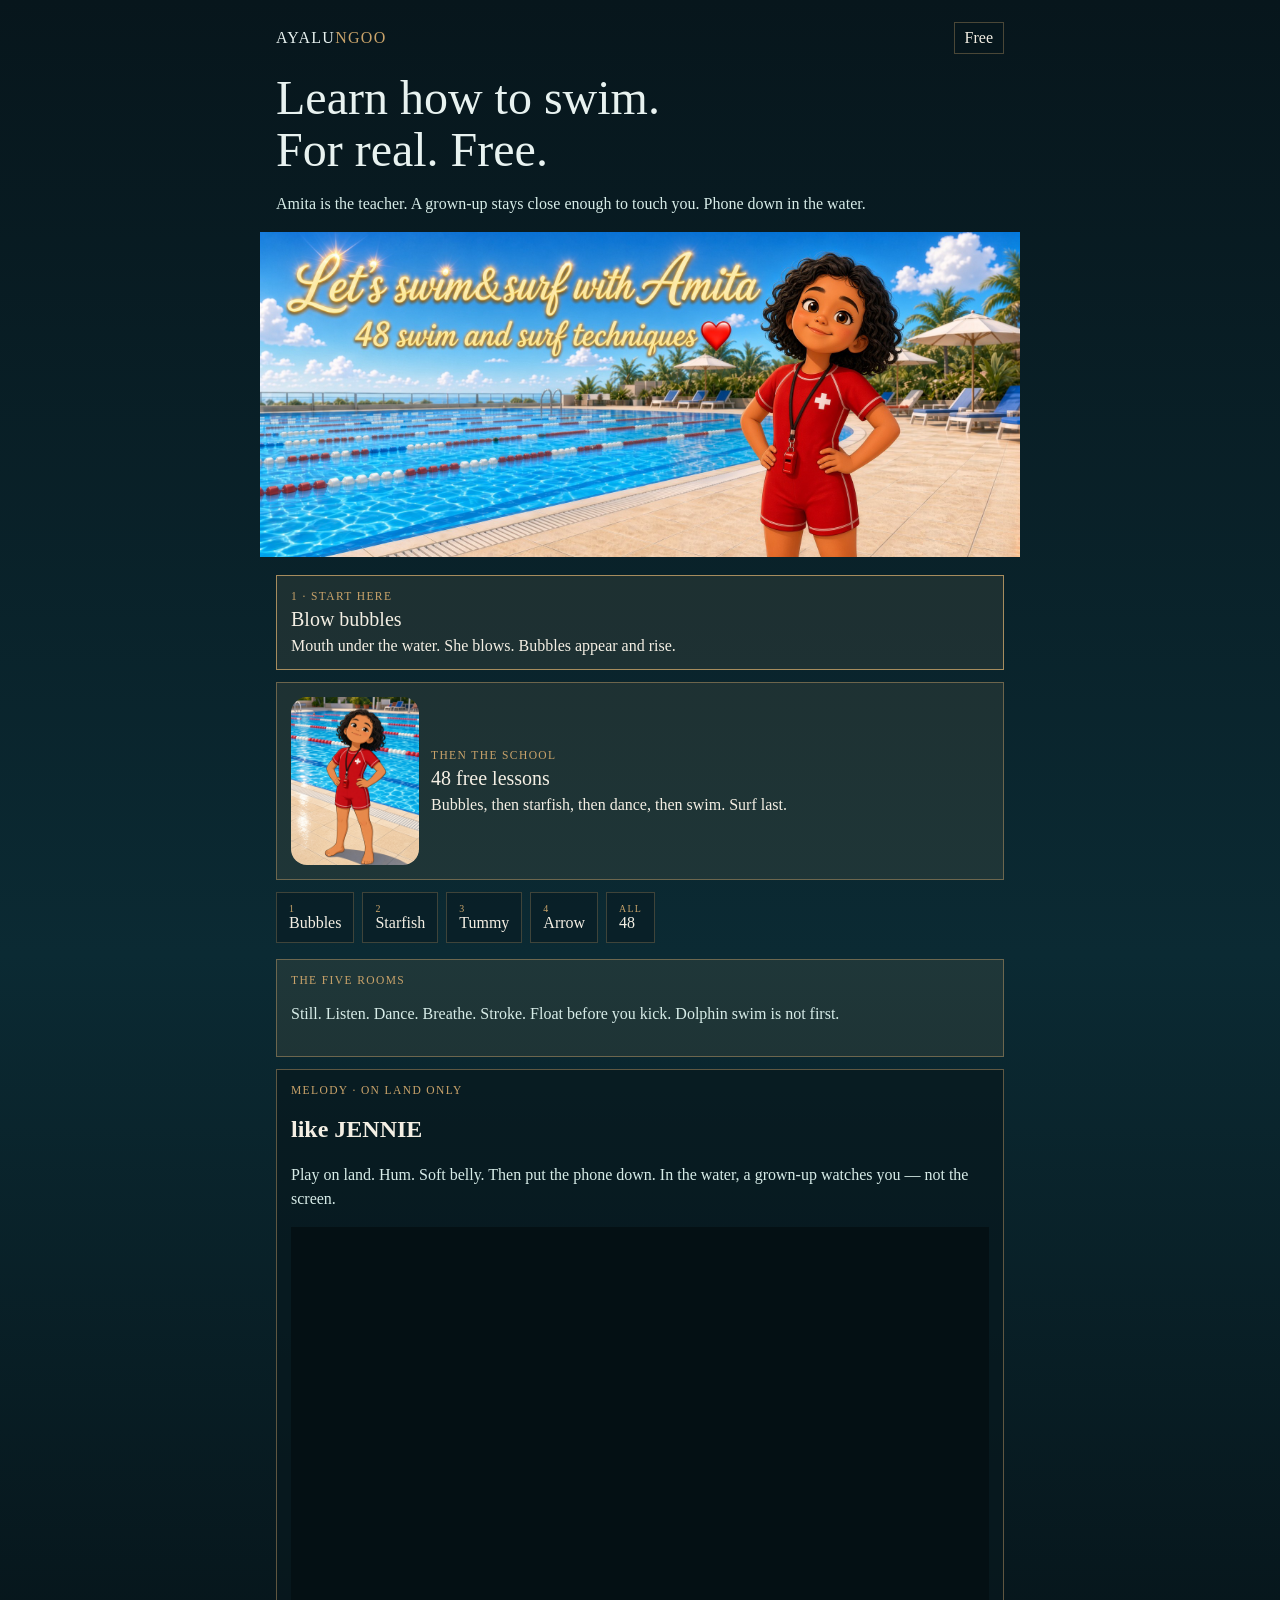
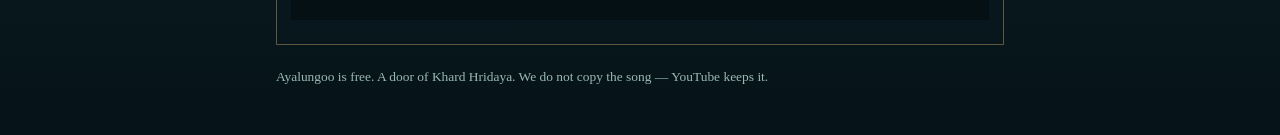
==== commit 869efeb2: "Show the locked Amita drawing on every lesson The door, the school hello, and all 48 lesson stages u" ====
--- a/index.html
+++ b/index.html
@@ -46,7 +46,7 @@
     <p class="lede">Amita is the teacher. A grown-up stays close enough to touch you. Phone down in the water.</p>
 
     <section class="hero">
-      <img class="hero-banner" src="/swimming/hero-banner.jpg" alt="Let's swim and surf with Amita. 48 swim and surf techniques.">
+      <img class="hero-banner" src="/swimming/hero-banner.jpg" alt="Let’s swim &amp; surf with Amita. 48 swim and surf techniques.">
     </section>
 
     <a class="start" href="/swimming/lesson.html?id=breath">
@@ -56,7 +56,7 @@
     </a>
 
     <a class="door" href="/swimming/">
-      <img class="door-face" src="/swimming/amita.png" alt="Amita says hello">
+      <img class="door-face" src="/swimming/amita-locked.jpg" alt="Amita says hello">
       <span class="door-copy">
         <small>Then the school</small>
         <strong>48 free lessons</strong>
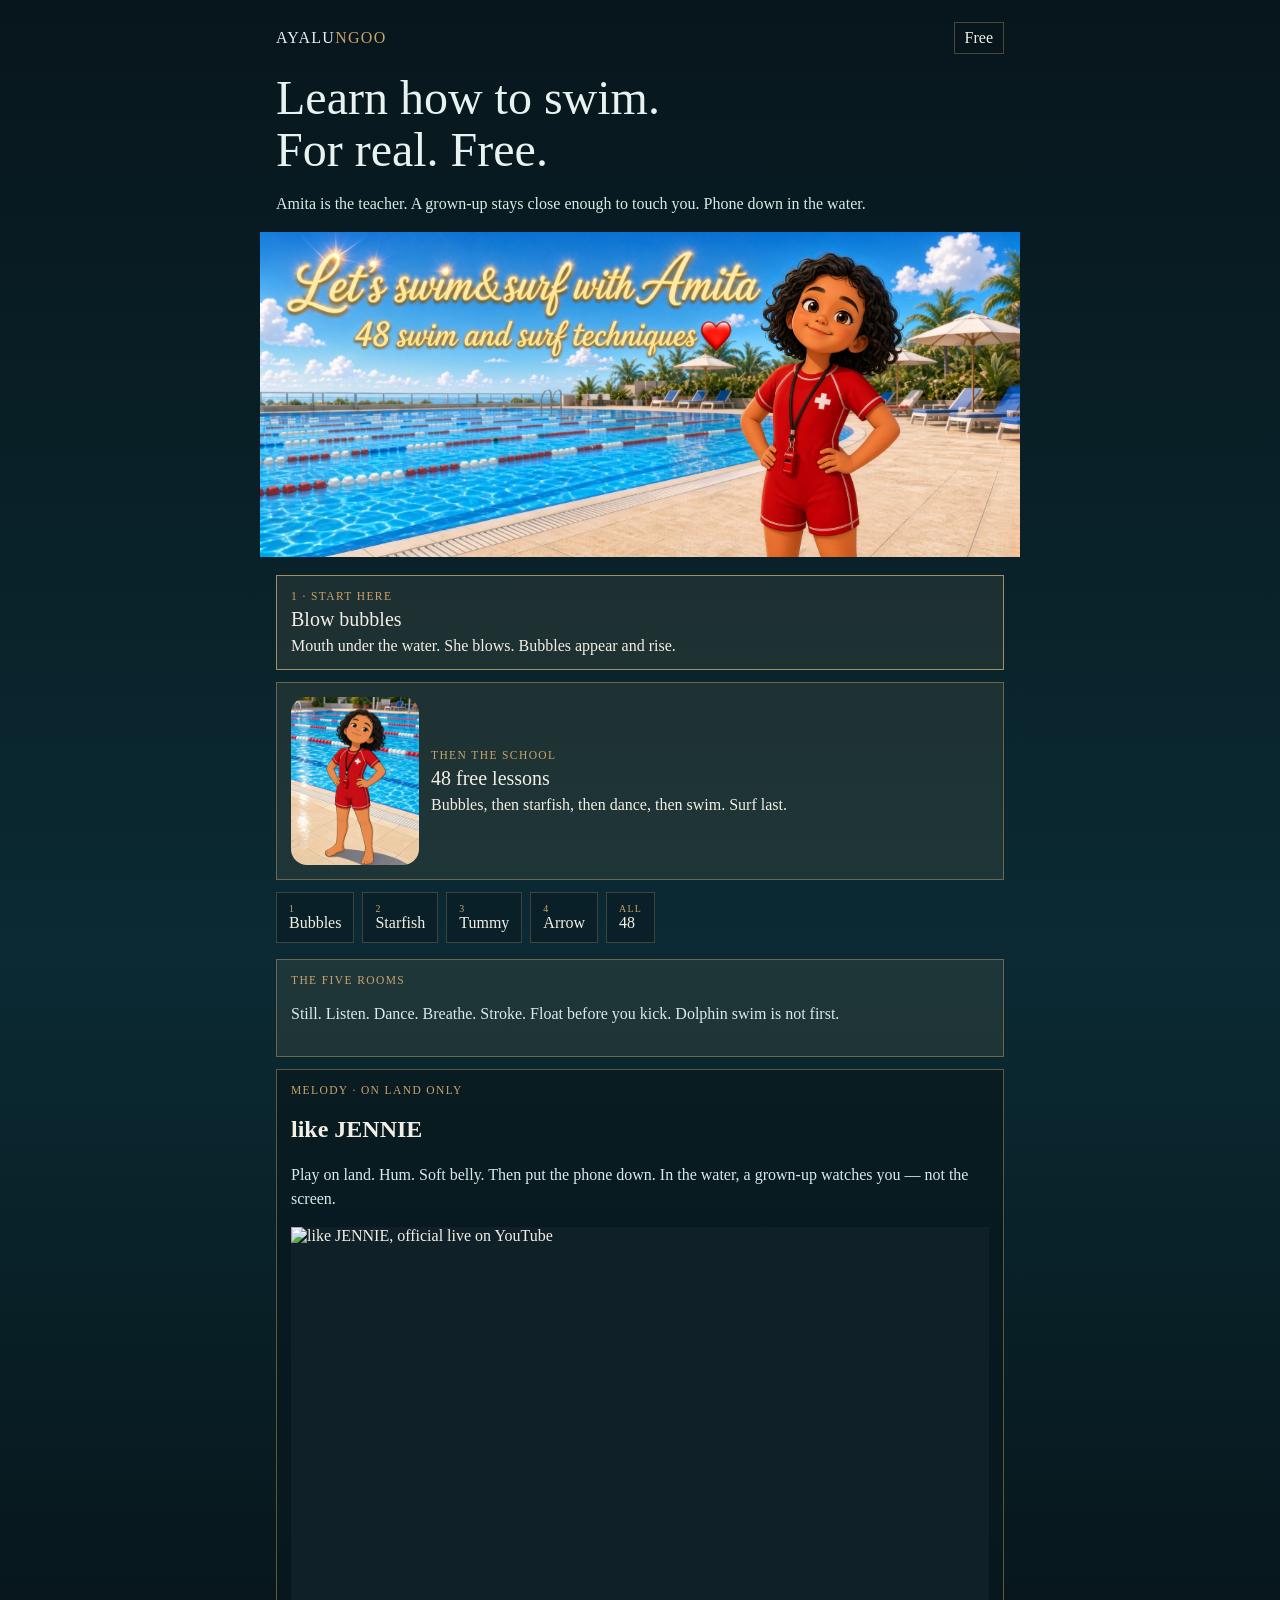
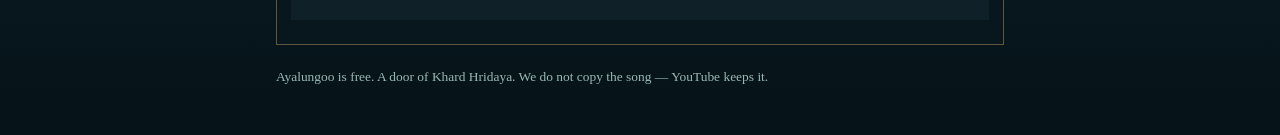
==== commit 2ea5e0c6: "Polish Blow bubbles and the song box. Hold Amita's mouth under the water while bubbles rise, then li" ====
--- a/index.html
+++ b/index.html
@@ -6,6 +6,7 @@
   <title>Ayalungoo — free living school</title>
   <meta name="description" content="Free swimming school. Mouth under. Bubbles. Then float. Amita is the teacher." />
   <meta name="theme-color" content="#07161c" />
+  <meta name="referrer" content="strict-origin-when-cross-origin" />
   <link rel="manifest" href="/manifest.json" />
   <link rel="icon" href="/icon.svg" type="image/svg+xml" />
   <style>
@@ -31,8 +32,9 @@
     .stone{border:1px solid rgba(201,163,106,.28);background:rgba(7,22,28,.45);color:var(--cream);padding:10px 12px;text-decoration:none;}
     .stone small{font-size:.62rem;}
     .melody{background:rgba(8,24,30,.72);}
-    .frame{position:relative;padding-top:56.25%;background:#041014;margin:10px 0;}
-    .frame iframe{position:absolute;inset:0;width:100%;height:100%;border:0;}
+    .frame{position:relative;padding-top:56.25%;background:#102028;margin:10px 0;overflow:hidden;}
+    .frame .yt-thumb{position:absolute;inset:0;width:100%;height:100%;object-fit:cover;}
+    .frame iframe{position:absolute;inset:0;width:100%;height:100%;border:0;background:transparent;}
     footer{margin-top:22px;color:var(--muted);font-size:.84rem;line-height:1.5;}
   </style>
 </head>
@@ -82,6 +84,7 @@
       <h2>like JENNIE</h2>
       <p class="note">Play on land. Hum. Soft belly. Then put the phone down. In the water, a grown-up watches you — not the screen.</p>
       <div class="frame">
+        <img class="yt-thumb" src="https://i.ytimg.com/vi/XD00TJ-6WSw/hqdefault.jpg" alt="like JENNIE, official live on YouTube">
         <iframe src="https://www.youtube-nocookie.com/embed/XD00TJ-6WSw?rel=0" title="like JENNIE — official live, on Ayalungoo Melody" allow="accelerometer; clipboard-write; encrypted-media; gyroscope; picture-in-picture; web-share" allowfullscreen referrerpolicy="strict-origin-when-cross-origin"></iframe>
       </div>
     </section>
